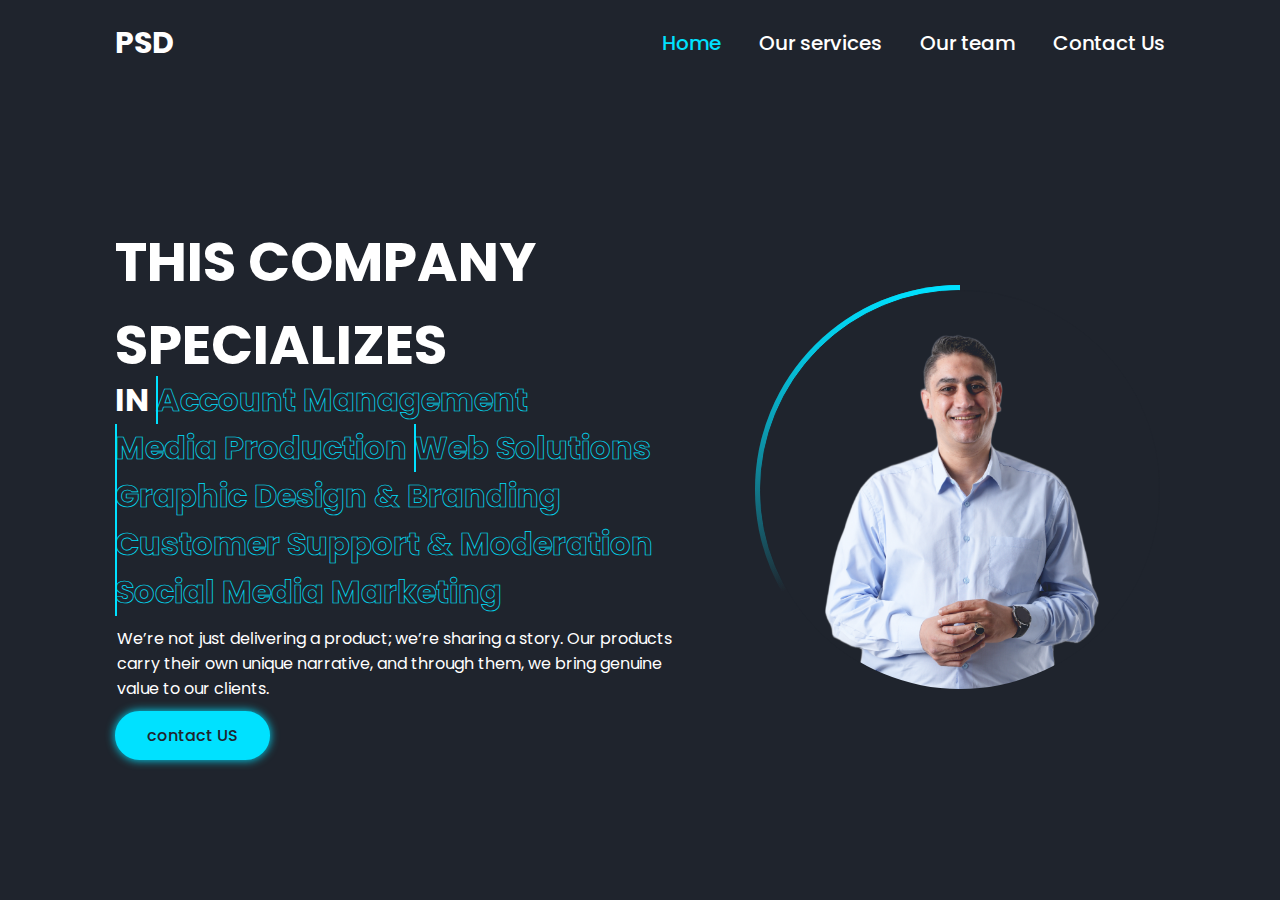
==== index.html @ b66a8fb9 "Update index.html" ====
<!DOCTYPE html>
<html lang="en">

<head>
    <meta charset="UTF-8">
    <meta http-equiv="X-UA-Compatible" content="IE=edge">
    <meta name="author" content="Developer & Designer : Mamduh Khalil (@Mamduh Khalil)" />
    <meta name="viewport" content="width=device-width, initial-scale=1.0">
    <title>  
            PSD
    </title>
    <!-- boxicons -->
    <link href='https://unpkg.com/boxicons@2.1.4/css/boxicons.min.css' rel='stylesheet'>
    <!-- custom css -->
    <link rel="stylesheet" href="style.css">

    <!-- icon image -->
     <link rel="icon" href="images/home.png">
</head>

<body>

    <!-- header -->
     <header>
        <a href="index.html" class="logo">PSD</a>

        <i class='bx bx-menu' id="menu-icon"></i>
        <nav>
            <a href="erorr.html" class="active">Home</a>
            <a href="erorr.html">Our services</a>
            <a href="erorr.html">Our team</a>
            <a href="erorr.html">Contact Us</a>
        </nav>
     </header>

    <!-- bars background -->

    <!-- home section -->
     <section class="home">
        <div class="home-detail">
            <h1>THIS COMPANY SPECIALIZES
            </h1>
            <h2>IN 
                <span style="--i:6;"data-text="Account Management">Account Management</span>
                <span style="--i:5;"data-text="Media Production">Media Production</span>
                <span style="--i:4;"data-text="Web Solutions">Web Solutions</span>
                <span style="--i:3;"data-text="Graphic Design & Branding">Graphic Design & Branding</span>
                <span style="--i:2;"data-text="Customer Support & Moderation">Customer Support & Moderation</span>
                <span style="--i:1;"data-text="Social Media Marketing">Social Media Marketing</span>
            </h2>
                <p>We’re not just delivering a product; we’re sharing a story.
                    Our products carry their own unique narrative, and through them, we bring genuine value to our clients.</p>
                    <div class="btn-sci">
                        <a href="#" class="btn">contact US</a>

                        </div>
                    </div>
        </div>



        <div class="home-img">
            <div class="img-box">
                <div class="img-item">
                    <img src="Picsart_25-02-03_05-13-28-751.png">
                </div>
            </div>
        </div>
     </section>

    <!-- services section -->

    <!-- resume section -->

    <!-- portfolio section -->

    <!-- contact section -->
    

    <!-- custom js -->
    <script src="script.js"></script>
</body>

</html>
---- style.css ----
@import url('https://fonts.googleapis.com/css2?family=Poppins:wght@400;500;700&display=swap');

*{
    margin: 0;
    padding: 0;
    box-sizing: border-box;
    text-decoration: none;
    border: none;
    outline: none;
    font-family: "Poppins", sans-serif;
}

:root {
    --bg-color: #1f242d;
    --second-bg-color: #323946;
    --main-color: #00e1ff;
    --white-color: #fff;
    --disabled-color: #fff3;
}

html {
    font-size: 62.5%;
}

body {
    color: var(--white-color);
}

header {
    position: fixed;
    top: 0;
    left: 0;
    width: 100%;
    padding: 2rem 9%;
    background: var(--bg-color);
    display: flex;
    justify-content: space-between;
    align-items: center;
    z-index: 100;
}

.logo {
    font-size: 3rem;
    color: var(--white-color);
    font-weight: 700;
}

nav a {
    font-size: 2rem;
    color: var(--white-color);
    font-weight: 500;
    margin-left: 3.5rem;
    transition: .5s;
}

nav a:hover ,
nav a.active {
    color: var(--main-color);
}

#menu-icon {
    font-size: 4rem;
    display: none;
}

section {
    position: absolute;
    width: 100%;
    height: 100%;
    padding: 10rem 9% 2rem;
    background: var(--bg-color);
}

.home {
    display: flex;
    align-items: center;
    gap: 5rem;
}

.home-detail h1{
    font-size: clamp(3.5rem, 10vw, 5.5rem);
}

.home-detail h2{
    display: inline-block;
    font-size: 3.2rem;
    margin-top: -1rem;
}

.home-detail h2 span{
    position: relative;
    display: inline-block;
    color: transparent;
    -webkit-text-stroke: .07rem var(--main-color);
    animation: display-text 16s linear infinite;
    animation-delay: calc(-4s *var(--i));
}

@keyframes display-text {
    25%,100% {
        display: none;
    }
}
.home-detail h2 span::before{
    content: attr(data-text);
    position: absolute;
    width: 0;
    border-right: .2rem solid var(--main-color);
    color: var(--main-color);
    white-space: nowrap;
    overflow: hidden;
    animation: fill-text 4s linear infinite;
}

@keyframes fill-text {
    10%,
    100% {
        width: 0;
    }
    70%,90% {
        width: 100%;
    }
}

.home-detail p{
    font-size: 1.6rem;
    margin: 1rem 0.2rem;
}

.home-detail .btn-sci{
    display: flex;
    align-items: center;    
}

.btn {
    display: inline-block;
    padding: 1rem 3rem;
    background: var(--main-color);
    border: .2rem solid var(--main-color);
    border-radius: 4rem;
    box-shadow: 0 0 1rem var(--main-color);
    font-size: 1.6rem;
    color: var(--bg-color);
    font-weight: 500;
    transition: .5s;
}

.btn:hover {
    background: transparent;
    color: var(--main-color);
    box-shadow: none;
}

.home-detail .btn-sci .sci {
    display: inline-flex;
    padding: .8rem;
    border: .2rem solid var(--main-color);
    font-size: 2rem;
    color: var(--main-color);
    margin: 0.8rem;
    transition: .5s;
}

.home-detail .btn-sci .sci a:hover {
    background: var(--main-color);
    color: var(--bg-color);
    box-shadow: 0 0 1rem var(--main-color);
}

.home-img .img-box{
    position: relative;
    width: 32vw;
    height: 32vw;
    border-radius: 50%;
    padding: .5rem;
    display: flex;
    justify-content: center;
    align-items: center;
    overflow: hidden;
}

.home-img .img-box::before,
.home-img .img-box::after{
    content: '';
    position: absolute;
    width: 50rem;
    height: 50rem;
    background: conic-gradient(transparent, transparent, transparent, var(--main-color));
    transform: rotate(0deg);
    animation: rotate-border 10s linear infinite;
}
.home-img .img-box::after{
    animation-delay: -5s;
}

@keyframes rotate-border {
    100% {
        transform: rotate(360deg)
    }
}

.home-img .img-box .img-item{
    position: relative;
    width: 100%;
    height: 100%;
    background: var(--bg-color);
    border-radius: 50%;
    border: .01rem solid var(--bg-color);
    display: flex;
    justify-content: center;
    z-index: 1;
    overflow: hidden;
}

.home-img .img-box .img-item img {
    position: absolute;
    top: 3rem;
    display: block;
    width: 85%;
    object-fit: cover;
    mix-blend-mode: lighten;
}
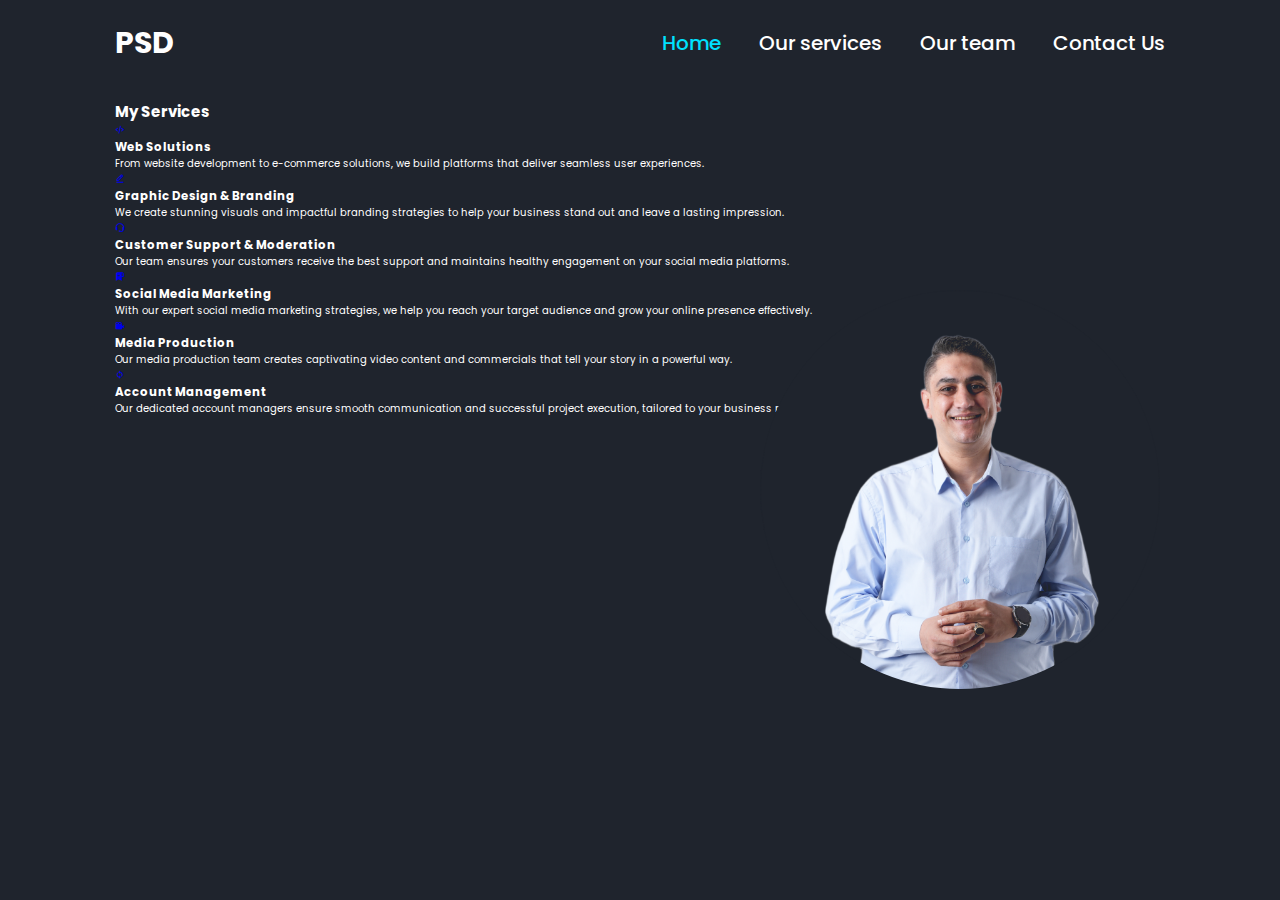
==== commit 9988d0e0: "index.html" ====
--- a/index.html
+++ b/index.html
@@ -27,7 +27,7 @@
         <i class='bx bx-menu' id="menu-icon"></i>
         <nav>
             <a href="erorr.html" class="active">Home</a>
-            <a href="erorr.html">Our services</a>
+            <a href="services.html">Our services</a>
             <a href="erorr.html">Our team</a>
             <a href="erorr.html">Contact Us</a>
         </nav>
@@ -69,6 +69,64 @@
      </section>
 
     <!-- services section -->
+     <section class="services active">
+        <h2 class="heading">My <span>Services</span></h2>
+        <div class="Services-countainer">
+            <div class="Services-box">
+                <div class="icon">
+                    <a href="#"><i class='bx bx-code-alt'></i></a>
+                </div>
+                <h3>Web Solutions</h3>
+                <p>From website development to e-commerce solutions, we build platforms that deliver seamless user experiences.</p>
+            </div>
+
+
+            <div class="Services-box">
+                <div class="icon">
+                    <a href="#"><i class='bx bx-edit-alt' ></i></a>
+                </div>
+                <h3>Graphic Design & Branding</h3>
+                <p>We create stunning visuals and impactful branding strategies to help your business stand out and leave a lasting impression.</p>
+            </div>
+
+
+            <div class="Services-box">
+                <div class="icon">
+                    <a href="#"><i class='bx bx-support' ></i></a>
+                </div>
+                <h3>Customer Support & Moderation</h3>
+                <p>Our team ensures your customers receive the best support and maintains healthy engagement on your social media platforms.</p>
+            </div>
+
+
+            <div class="Services-box">
+                <div class="icon">
+                    <a href="#"><i class='bx bxs-bookmark-alt-minus'></i></a>
+                </div>
+                <h3>Social Media Marketing</h3>
+                <p>With our expert social media marketing strategies, we help you reach your target audience and grow your online presence effectively.</p>
+            </div>
+
+
+            <div class="Services-box">
+                <div class="icon">
+                    <a href="#"><i class='bx bxs-camera-movie' ></i></a>
+                </div>
+                <h3>Media Production</h3>
+                <p>Our media production team creates captivating video content and commercials that tell your story in a powerful way.</p>
+            </div>
+
+
+            
+            <div class="Services-box">
+                <div class="icon">
+                    <a href="#"><i class='bx bx-sync' ></i></a>
+                </div>
+                <h3>Account Management</h3>
+                <p>Our dedicated account managers ensure smooth communication and successful project execution, tailored to your business needs.</p>
+            </div>
+        </div>
+     </section>
 
     <!-- resume section -->
 
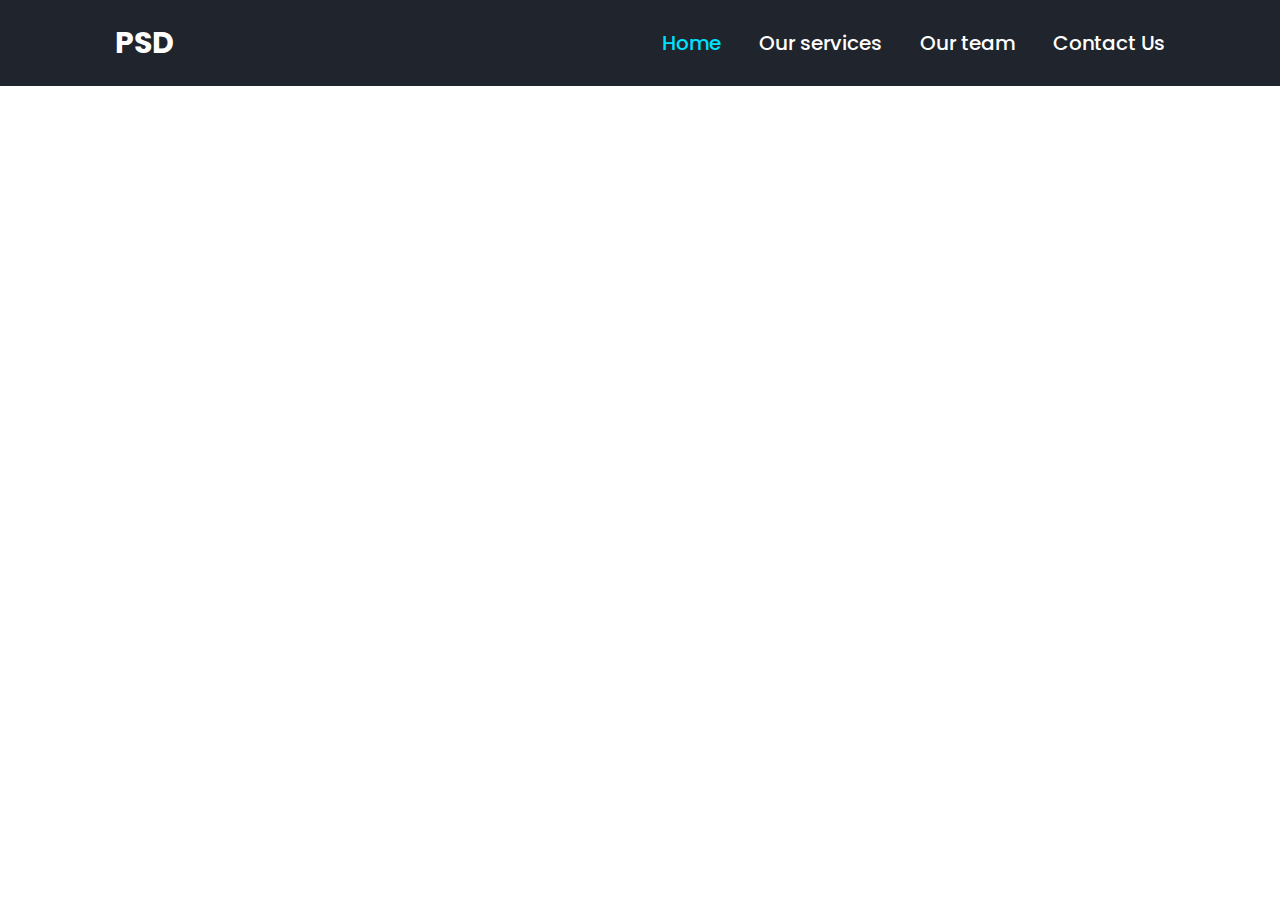
==== commit bd94b600: "index.html" ====
--- a/index.html
+++ b/index.html
@@ -69,7 +69,7 @@
      </section>
 
     <!-- services section -->
-     <section class="services active">
+     <section class="services">
         <h2 class="heading">My <span>Services</span></h2>
         <div class="Services-countainer">
             <div class="Services-box">
--- a/style.css
+++ b/style.css
@@ -69,8 +69,16 @@
     height: 100%;
     padding: 10rem 9% 2rem;
     background: var(--bg-color);
-}
-
+    visibility: hidden;
+    opacity: 0;
+    overflow: hidden;
+}
+
+section.active {
+    visibility: visible;
+    opacity: 1;
+    overflow: auto;
+}
 .home {
     display: flex;
     align-items: center;
@@ -219,4 +227,82 @@
     width: 85%;
     object-fit: cover;
     mix-blend-mode: lighten;
-}+}
+
+.heading {
+    font-size: 4.5rem;
+    text-align: center;
+    margin-bottom: 2rem;
+}
+
+.heading span {
+    color: var(--main-color);
+}
+
+.Services-countainer {
+    display: grid;
+    grid-template-columns: repeat(auto-fit, minmax(30rem, 1fr));
+    gap: 2rem;
+}
+
+.Services-countainer .Services-box{
+    padding: 3rem 2.5rem;
+    background: var(--second-bg-color);
+    border: 2rem solid var(--second-bg-color);
+    border-radius: 1rem;
+    transition: .5s;
+}
+
+.Services-countainer .Services-box:hover {
+    border-color: var(--main-color);
+    transform: scale(1.02);
+}
+
+.Services-box .icon {
+    display: flex;
+    justify-content: space-between;
+    align-items: center;
+}
+
+.Services-box .icon i {
+    font-size: 4.5rem;
+    transition: .5s;
+}
+
+.Services-box:hover .icon :not(a i) {
+    color: var(--main-color);
+}
+
+.Services-box .icon a {
+    display: inline-flex;
+    background: var(--white-color);
+    border-radius: 50%;
+    padding: 1rem;
+    transition: .5s;
+}
+
+.Services-box:hover .icon a {
+    background: var(--main-color);
+}
+.Services-box .icon a i {
+    font-size: 3rem;
+    color: var(--bg-color);
+}
+
+.Services-box .icon a:hover i {
+    transform: rotate(300deg);
+} 
+
+.Services-box h3{
+    font-size: 3rem;
+    margin: .5rem 0 2rem;
+    transition: .5s;
+}
+
+.Services-box:hover h3 {
+    color: var(--main-color);
+}
+
+.Services-box p{
+    font-size: 1.6rem;
+}
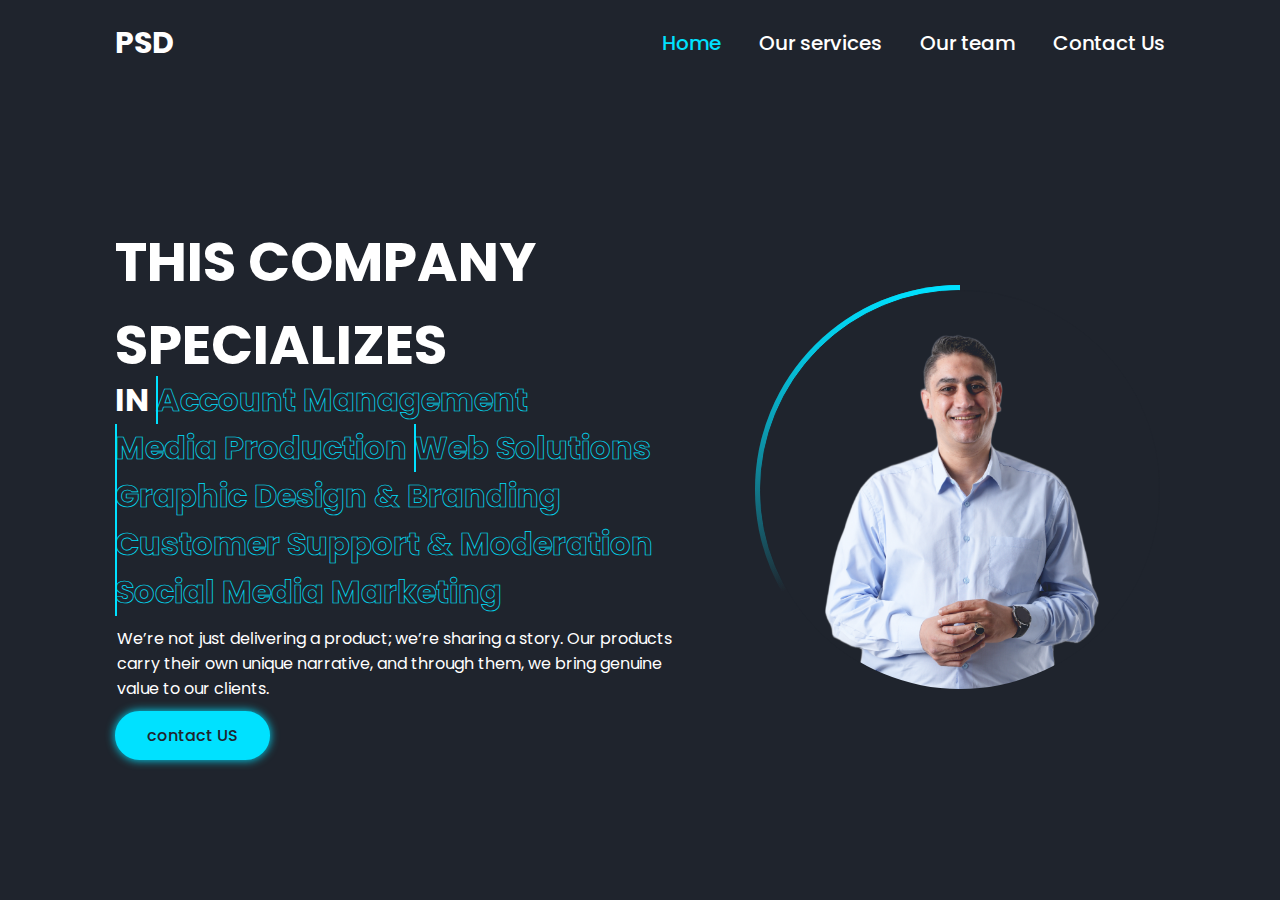
==== commit 8631caf1: "index.html" ====
--- a/index.html
+++ b/index.html
@@ -36,7 +36,7 @@
     <!-- bars background -->
 
     <!-- home section -->
-     <section class="home">
+     <section class="home active">
         <div class="home-detail">
             <h1>THIS COMPANY SPECIALIZES
             </h1>
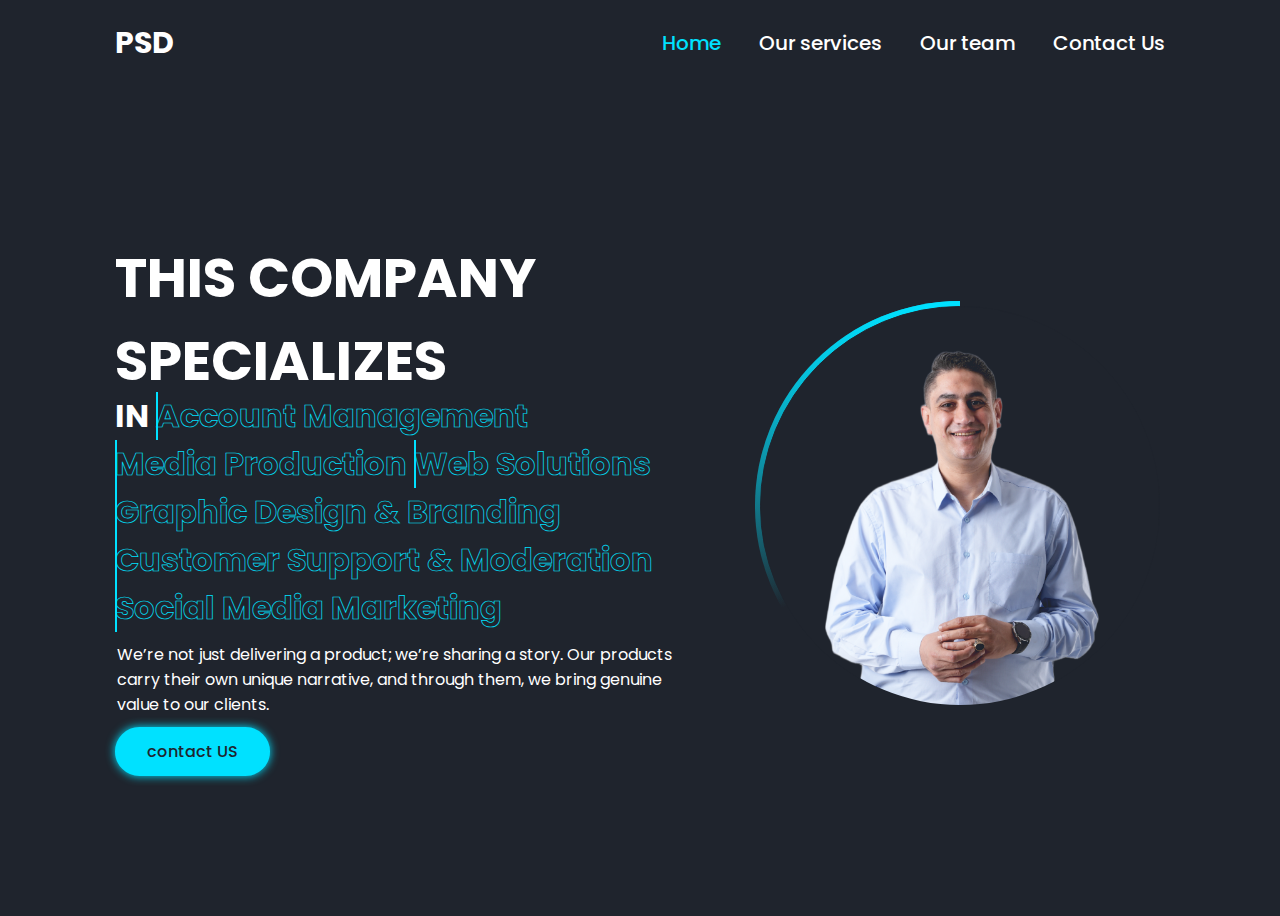
==== commit cae75ab2: "index.html" ====
--- a/index.html
+++ b/index.html
@@ -1,4 +1,5 @@
-<!DOCTYPE html>
+
+[[<!DOCTYPE html>
 <html lang="en">
 
 <head>
@@ -12,7 +13,7 @@
     <!-- boxicons -->
     <link href='https://unpkg.com/boxicons@2.1.4/css/boxicons.min.css' rel='stylesheet'>
     <!-- custom css -->
-    <link rel="stylesheet" href="style.css">
+    <link rel="stylesheet" href="newstyle.css">
 
     <!-- icon image -->
      <link rel="icon" href="images/home.png">
@@ -26,9 +27,9 @@
 
         <i class='bx bx-menu' id="menu-icon"></i>
         <nav>
-            <a href="erorr.html" class="active">Home</a>
+            <a href="index.html" class="active">Home</a>
             <a href="services.html">Our services</a>
-            <a href="erorr.html">Our team</a>
+            <a href="Home.html">Our team</a>
             <a href="erorr.html">Contact Us</a>
         </nav>
      </header>
--- a/newstyle.css
+++ b/newstyle.css
@@ -0,0 +1,419 @@
+@import url('https://fonts.googleapis.com/css2?family=Poppins:wght@400;500;700&display=swap');
+
+* {
+    margin: 0;
+    padding: 0;
+    box-sizing: border-box;
+    text-decoration: none;
+    border: none;
+    outline: none;
+    font-family: "Poppins", sans-serif;
+}
+
+:root {
+    --bg-color: #1f242d;
+    --second-bg-color: #323946;
+    --main-color: #00e1ff;
+    --white-color: #fff;
+    --disabled-color: #fff3;
+}
+
+html {
+    font-size: 62.5%;
+}
+
+body {
+    color: var(--white-color);
+}
+
+header {
+    position: fixed;
+    top: 0;
+    left: 0;
+    width: 100%;
+    padding: 2rem 9%;
+    background: var(--bg-color);
+    display: flex;
+    justify-content: space-between;
+    align-items: center;
+    z-index: 100;
+}
+
+.logo {
+    font-size: 3rem;
+    color: var(--white-color);
+    font-weight: 700;
+}
+
+nav a {
+    font-size: 2rem;
+    color: var(--white-color);
+    font-weight: 500;
+    margin-left: 3.5rem;
+    transition: .5s;
+}
+
+nav a:hover,
+nav a.active {
+    color: var(--main-color);
+}
+
+#menu-icon {
+    font-size: 4rem;
+    display: none;
+    cursor: pointer;
+}
+
+section {
+    position: absolute;
+    width: 100%;
+    height: 100%;
+    padding: 10rem 9% 2rem;
+    background: var(--bg-color);
+    visibility: hidden;
+    opacity: 0;
+    overflow: hidden;
+}
+
+section.active {
+    visibility: visible;
+    opacity: 1;
+    overflow: auto;
+}
+
+.home {
+    display: flex;
+    align-items: center;
+    gap: 5rem;
+}
+
+.home-detail h1 {
+    font-size: clamp(3.5rem, 10vw, 5.5rem);
+}
+
+.home-detail h2 {
+    display: inline-block;
+    font-size: clamp(2.5rem, 6vw, 3.2rem);
+    margin-top: -1rem;
+}
+
+.home-detail h2 span {
+    position: relative;
+    display: inline-block;
+    color: transparent;
+    -webkit-text-stroke: .07rem var(--main-color);
+    animation: display-text 16s linear infinite;
+    animation-delay: calc(-4s * var(--i));
+}
+
+@keyframes display-text {
+    25%, 100% {
+        display: none;
+    }
+}
+
+.home-detail h2 span::before {
+    content: attr(data-text);
+    position: absolute;
+    width: 0;
+    border-right: .2rem solid var(--main-color);
+    color: var(--main-color);
+    white-space: nowrap;
+    overflow: hidden;
+    animation: fill-text 4s linear infinite;
+}
+
+@keyframes fill-text {
+    10%, 100% {
+        width: 0;
+    }
+    70%, 90% {
+        width: 100%;
+    }
+}
+
+.home-detail p {
+    font-size: clamp(1.4rem, 3vw, 1.6rem);
+    margin: 1rem 0.2rem;
+}
+
+.home-detail .btn-sci {
+    display: flex;
+    align-items: center;
+}
+
+.btn {
+    display: inline-block;
+    padding: 1rem 3rem;
+    background: var(--main-color);
+    border: .2rem solid var(--main-color);
+    border-radius: 4rem;
+    box-shadow: 0 0 1rem var(--main-color);
+    font-size: 1.6rem;
+    color: var(--bg-color);
+    font-weight: 500;
+    transition: .5s;
+}
+
+.btn:hover {
+    background: transparent;
+    color: var(--main-color);
+    box-shadow: none;
+}
+
+.home-detail .btn-sci .sci {
+    display: inline-flex;
+    padding: .8rem;
+    border: .2rem solid var(--main-color);
+    font-size: 2rem;
+    color: var(--main-color);
+    margin: 0.8rem;
+    transition: .5s;
+}
+
+.home-detail .btn-sci .sci a:hover {
+    background: var(--main-color);
+    color: var(--bg-color);
+    box-shadow: 0 0 1rem var(--main-color);
+}
+
+.home-img .img-box {
+    position: relative;
+    width: 32vw;
+    height: 32vw;
+    border-radius: 50%;
+    padding: .5rem;
+    display: flex;
+    justify-content: center;
+    align-items: center;
+    overflow: hidden;
+}
+
+.home-img .img-box::before,
+.home-img .img-box::after {
+    content: '';
+    position: absolute;
+    width: 50rem;
+    height: 50rem;
+    background: conic-gradient(transparent, transparent, transparent, var(--main-color));
+    transform: rotate(0deg);
+    animation: rotate-border 10s linear infinite;
+}
+
+.home-img .img-box::after {
+    animation-delay: -5s;
+}
+
+@keyframes rotate-border {
+    100% {
+        transform: rotate(360deg)
+    }
+}
+
+.home-img .img-box .img-item {
+    position: relative;
+    width: 100%;
+    height: 100%;
+    background: var(--bg-color);
+    border-radius: 50%;
+    border: .01rem solid var(--bg-color);
+    display: flex;
+    justify-content: center;
+    z-index: 1;
+    overflow: hidden;
+}
+
+.home-img .img-box .img-item img {
+    position: absolute;
+    top: 3rem;
+    display: block;
+    width: 85%;
+    object-fit: cover;
+    mix-blend-mode: lighten;
+}
+
+.heading {
+    font-size: 4.5rem;
+    text-align: center;
+    margin-bottom: 2rem;
+}
+
+.heading span {
+    color: var(--main-color);
+}
+
+.Services-countainer {
+    display: grid;
+    grid-template-columns: repeat(auto-fit, minmax(30rem, 1fr));
+    gap: 2rem;
+}
+
+.Services-countainer .Services-box {
+    padding: 3rem 2.5rem;
+    background: var(--second-bg-color);
+    border: 2rem solid var(--second-bg-color);
+    border-radius: 1rem;
+    transition: .5s;
+}
+
+.Services-countainer .Services-box:hover {
+    border-color: var(--main-color);
+    transform: scale(1.02);
+}
+
+.Services-box .icon {
+    display: flex;
+    justify-content: space-between;
+    align-items: center;
+}
+
+.Services-box .icon i {
+    font-size: 4.5rem;
+    transition: .5s;
+}
+
+.Services-box:hover .icon :not(a i) {
+    color: var(--main-color);
+}
+
+.Services-box .icon a {
+    display: inline-flex;
+    background: var(--white-color);
+    border-radius: 50%;
+    padding: 1rem;
+    transition: .5s;
+}
+
+.Services-box:hover .icon a {
+    background: var(--main-color);
+}
+
+.Services-box .icon a i {
+    font-size: 3rem;
+    color: var(--bg-color);
+}
+
+.Services-box .icon a:hover i {
+    transform: rotate(300deg);
+}
+
+.Services-box h3 {
+    font-size: 3rem;
+    margin: .5rem 0 2rem;
+    transition: .5s;
+}
+
+.Services-box:hover h3 {
+    color: var(--main-color);
+}
+
+.Services-box p {
+    font-size: 1.6rem;
+}
+
+/* التصميم العام للشاشات الكبيرة (أجهزة الكمبيوتر) */
+@media (max-width: 1200px) {
+    html {
+        font-size: 55%;
+    }
+}
+
+/* التصميم لأجهزة التابلت */
+@media (max-width: 991px) {
+    header {
+        padding: 2rem 3%;
+    }
+
+    section {
+        padding: 10rem 3% 2rem;
+    }
+
+    .home {
+        flex-direction: column;
+        gap: 3rem;
+    }
+
+    .home-img .img-box {
+        width: 50vw;
+        height: 50vw;
+    }
+
+    .Services-countainer {
+        grid-template-columns: repeat(auto-fit, minmax(25rem, 1fr));
+    }
+}
+
+/* التصميم لأجهزة الموبايل */
+@media (max-width: 768px) {
+    #menu-icon {
+        display: block;
+    }
+
+    nav {
+        position: absolute;
+        top: 100%;
+        left: 0;
+        width: 100%;
+        padding: 1rem 3%;
+        background: var(--bg-color);
+        border-top: .1rem solid rgba(0, 0, 0, .2);
+        box-shadow: 0 .5rem 1rem rgba(0, 0, 0, .2);
+        display: none;
+    }
+
+    nav.active {
+        display: block;
+    }
+
+    nav a {
+        display: block;
+        font-size: 2rem;
+        margin: 3rem 0;
+    }
+
+    .home {
+        flex-direction: column;
+        text-align: center;
+    }
+
+    .home-detail h1 {
+        font-size: 5rem;
+    }
+
+    .home-detail h2 {
+        font-size: 2.6rem;
+    }
+
+    .home-img .img-box {
+        width: 70vw;
+        height: 70vw;
+    }
+
+    .Services-countainer {
+        grid-template-columns: repeat(auto-fit, minmax(20rem, 1fr));
+    }
+}
+
+/* التصميم لأجهزة الموبايل الصغيرة */
+@media (max-width: 450px) {
+    html {
+        font-size: 50%;
+    }
+
+    .home-detail h1 {
+        font-size: 4rem;
+    }
+
+    .home-detail h2 {
+        font-size: 2.2rem;
+    }
+
+    .home-img .img-box {
+        width: 90vw;
+        height: 90vw;
+    }
+
+    .Services-countainer {
+        grid-template-columns: repeat(auto-fit, minmax(15rem, 1fr));
+    }
+}
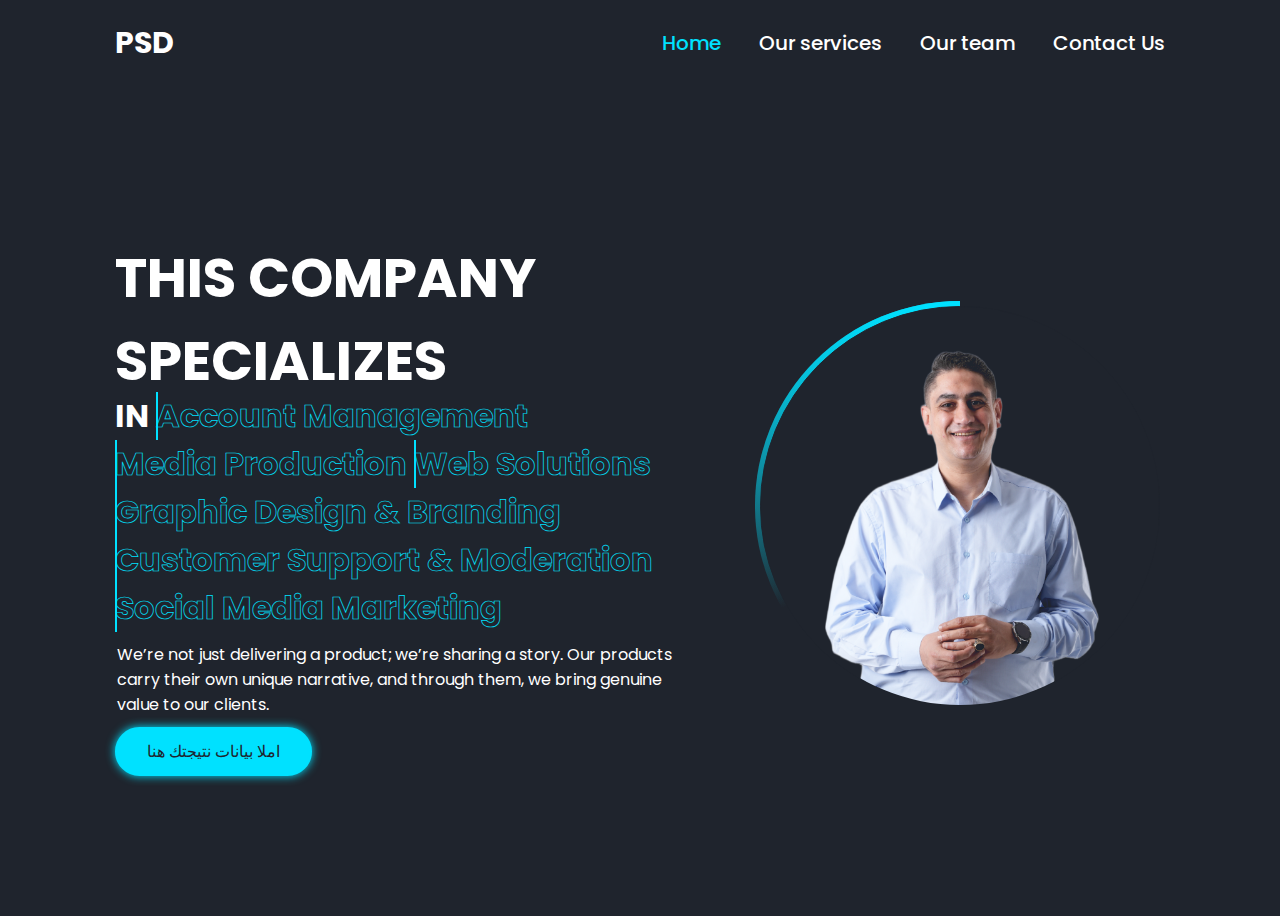
==== commit a4bda53e: "index.html" ====
--- a/index.html
+++ b/index.html
@@ -52,7 +52,7 @@
                 <p>We’re not just delivering a product; we’re sharing a story.
                     Our products carry their own unique narrative, and through them, we bring genuine value to our clients.</p>
                     <div class="btn-sci">
-                        <a href="#" class="btn">contact US</a>
+                        <a href="Home.html" class="btn">املا بيانات نتيجتك هنا</a>
 
                         </div>
                     </div>
